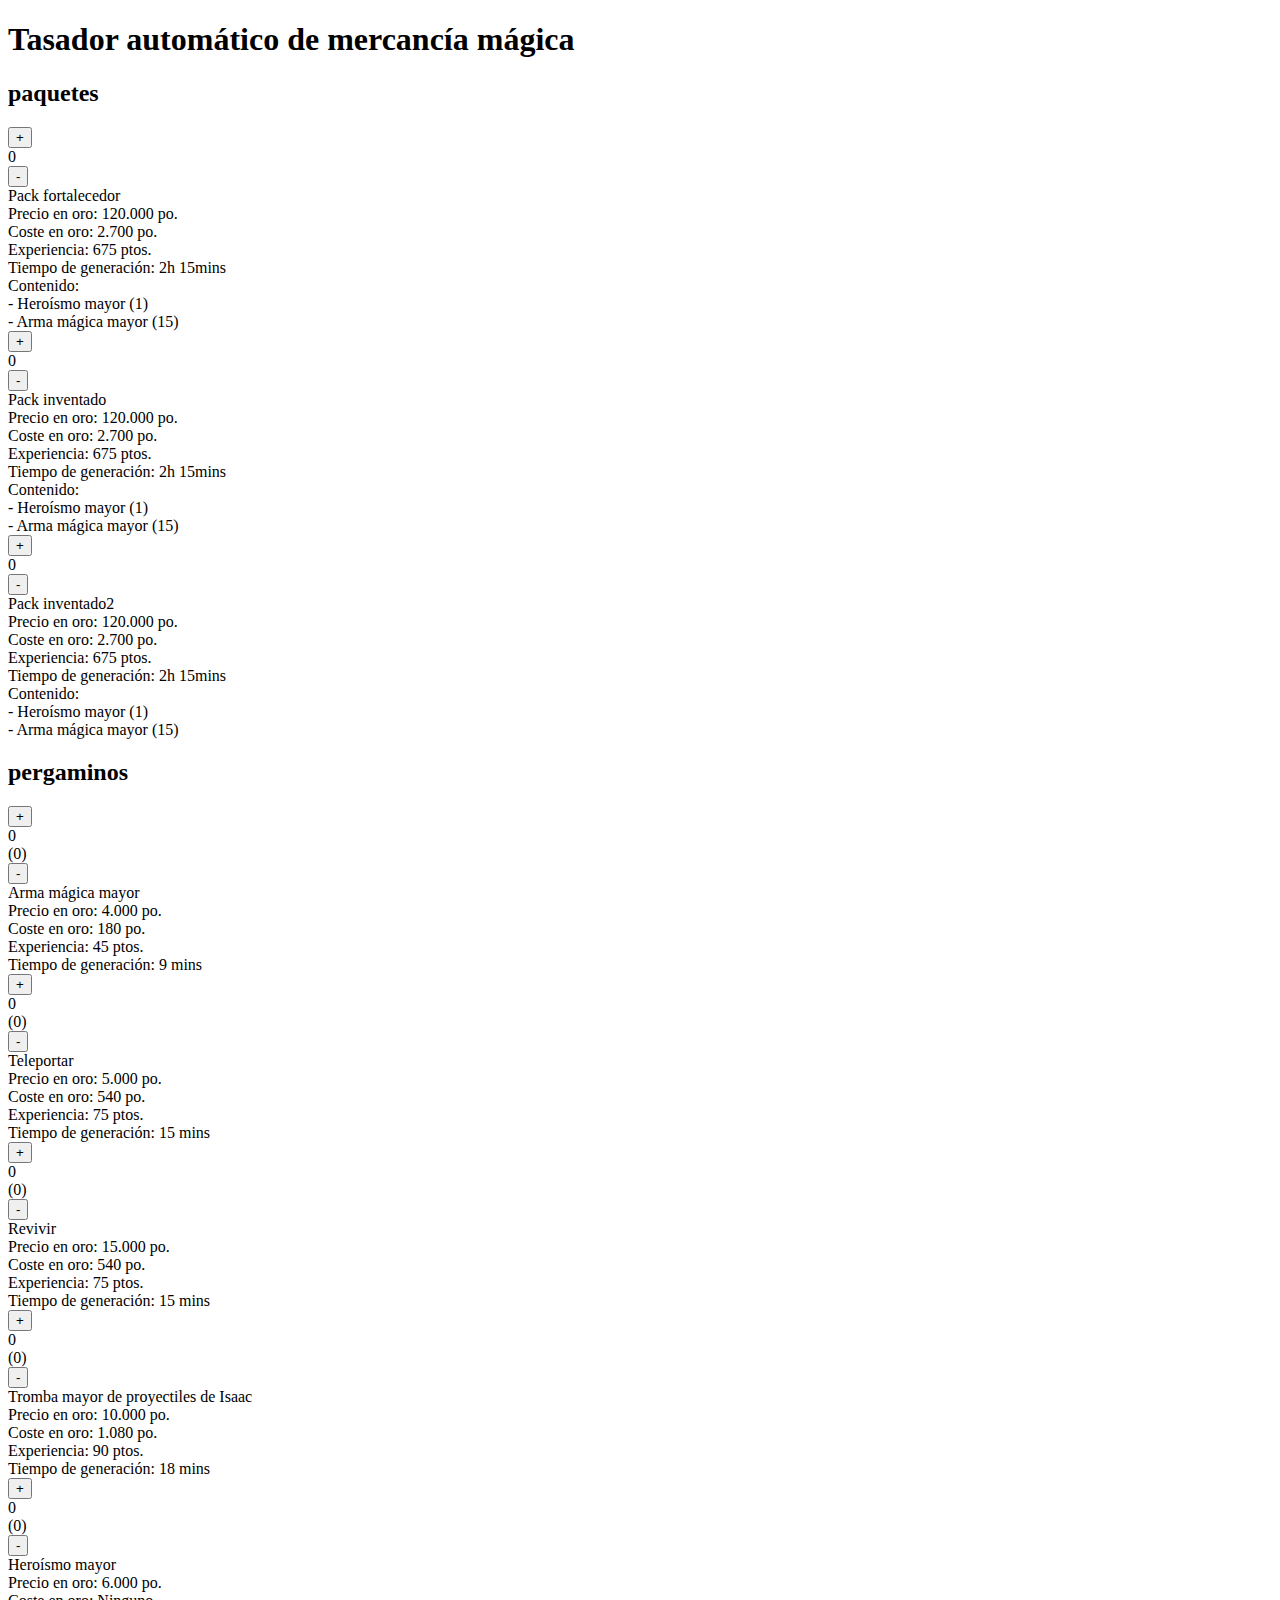
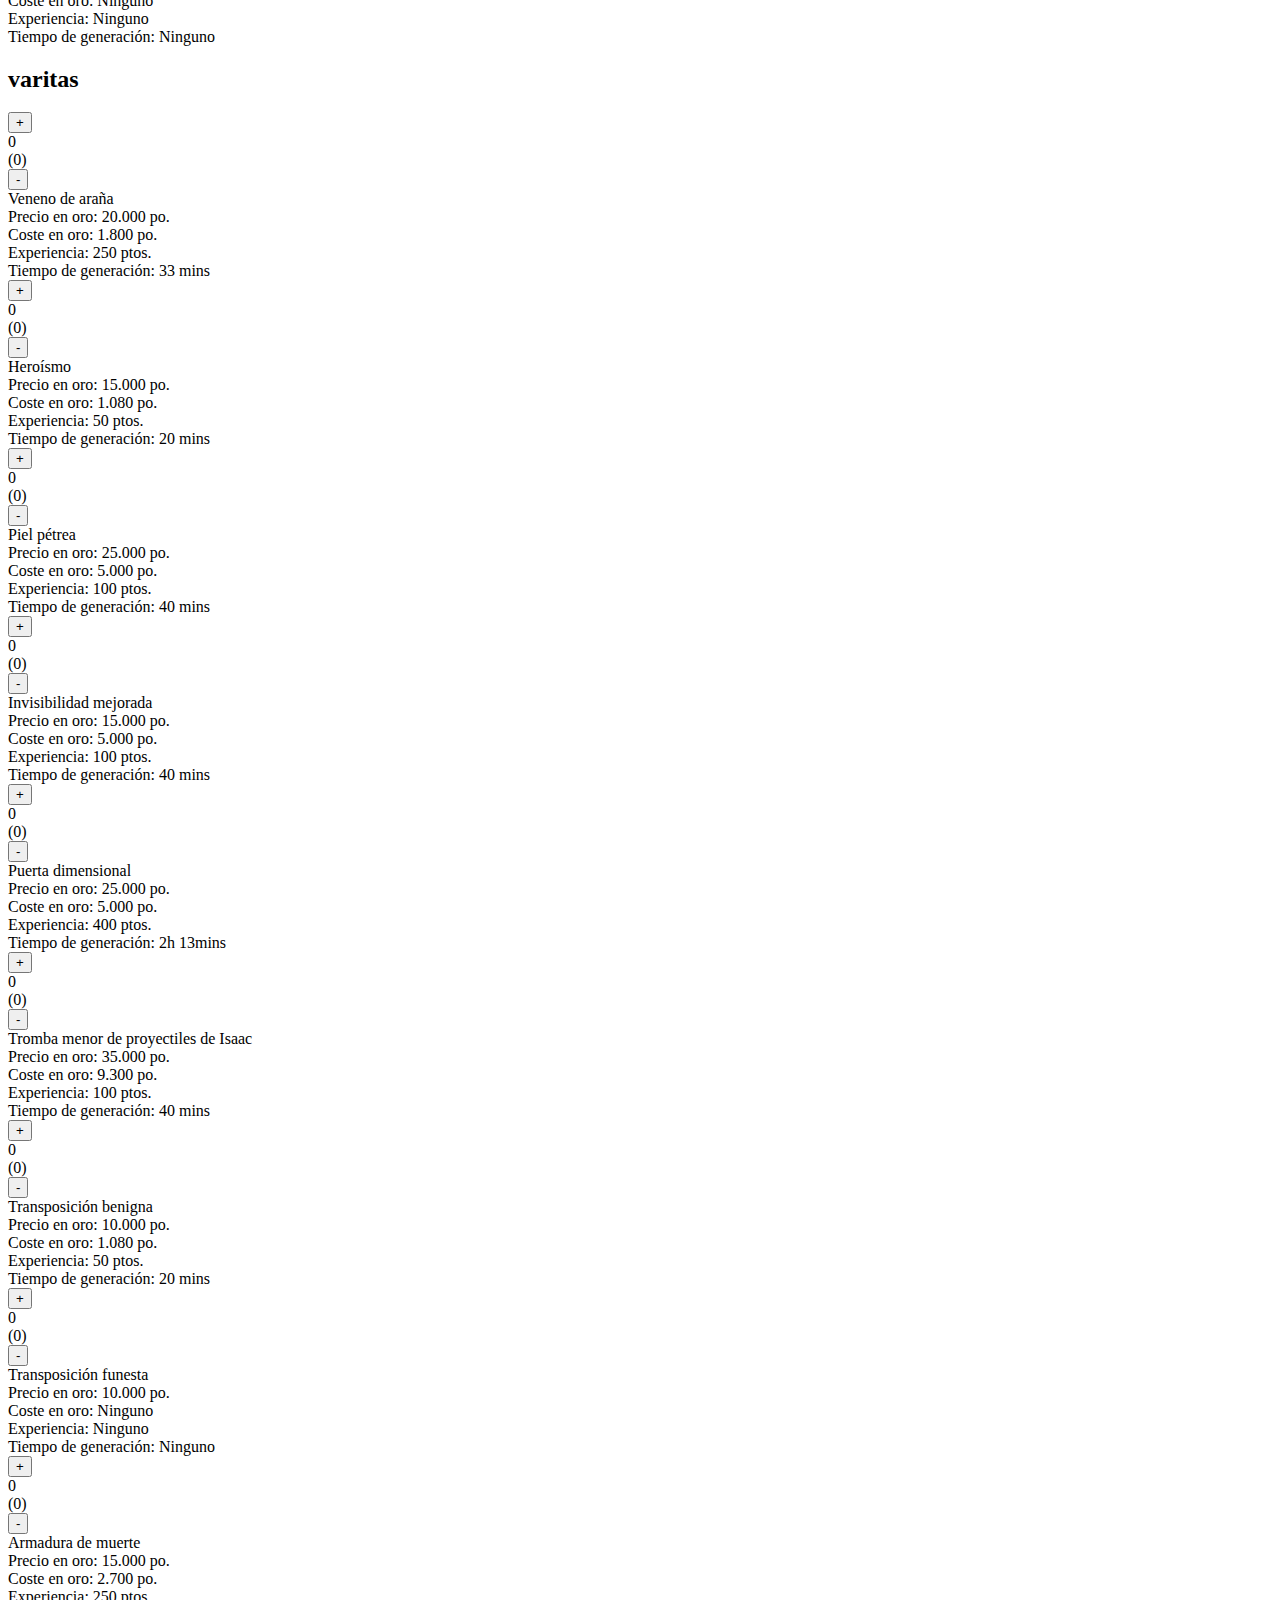
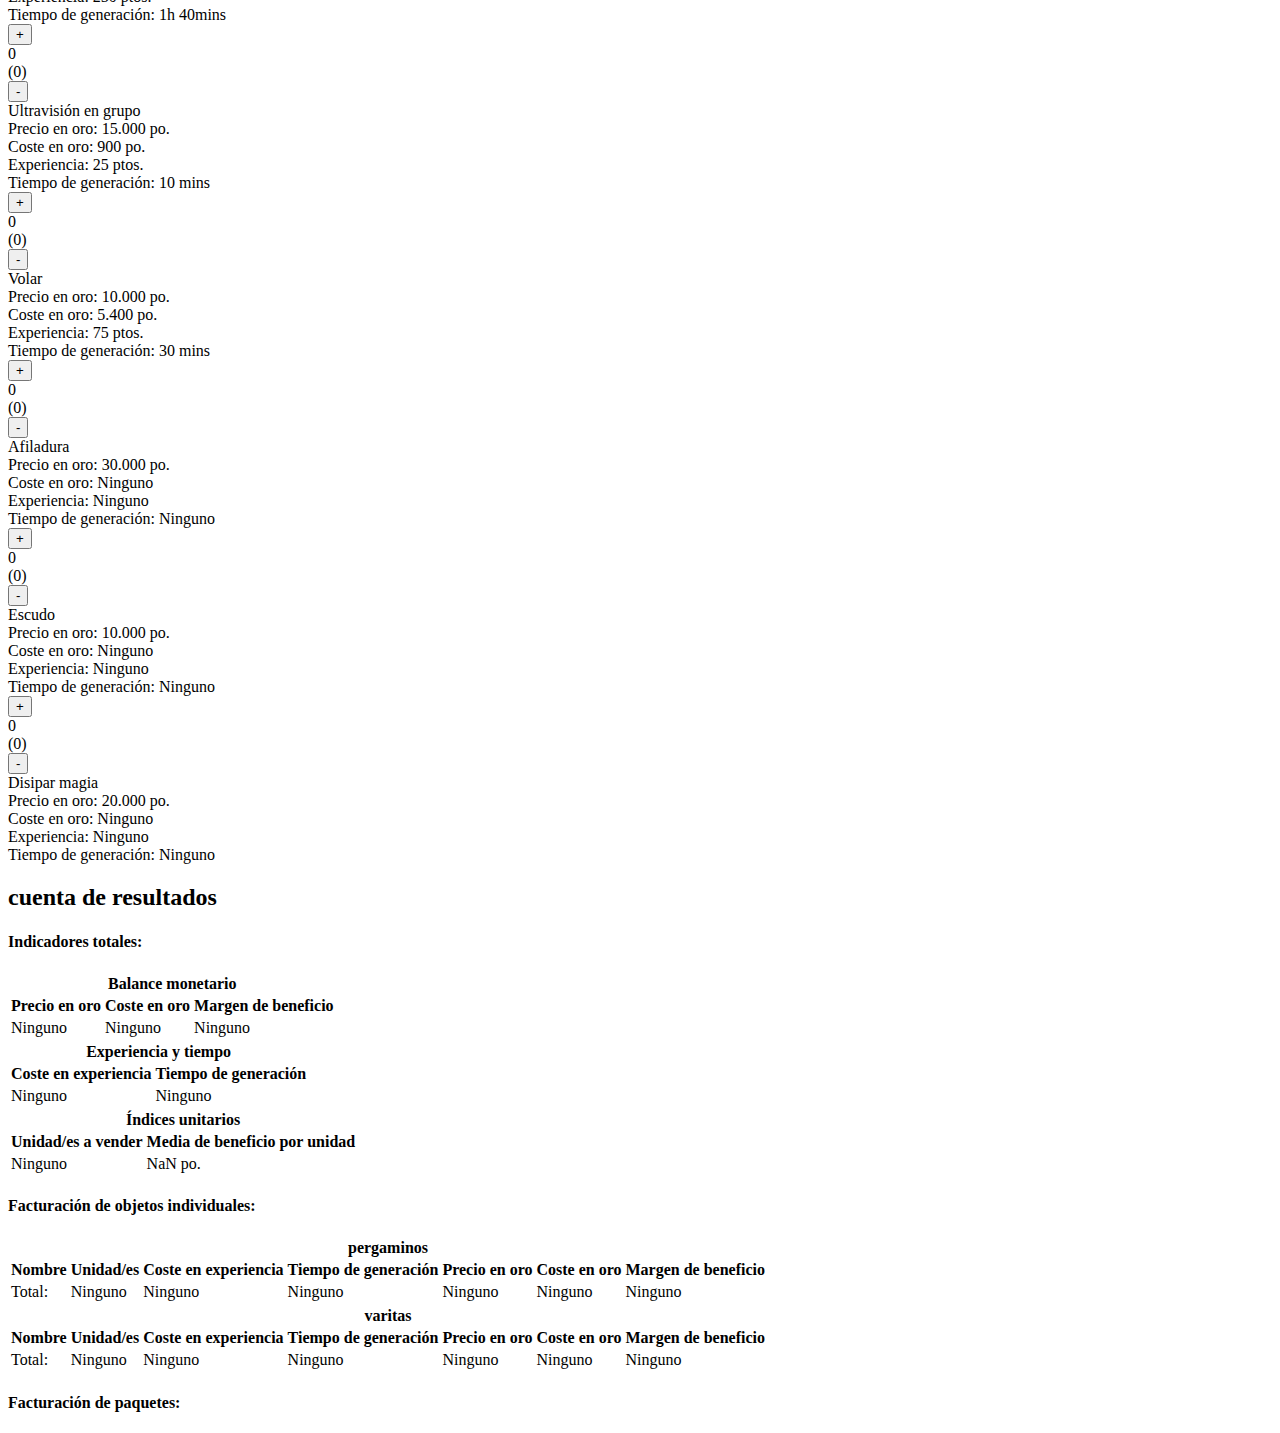
==== index.html @ 88072f34 "Add files via upload" ====
<!DOCTYPE html>
<html lang="es">
<head>
    <meta charset="UTF-8">
    <meta name="viewport" content="width=device-width, initial-scale=1.0">
    <title>Tasador de mercadotecnia mágica</title>
    <script type="module" src="script/main.js"></script>
</head>
<body>
    <h1> Tasador automático de mercancía mágica </h1>

    <!-- Estas etiquetas son necesarias para el funcionamiento del programa-->

    <div id="mostradorPaquetes"> </div>
    <div id="mostradorProductos"> </div>
    <div id="cuenta_resultado"></div>
   
</body>
</html>
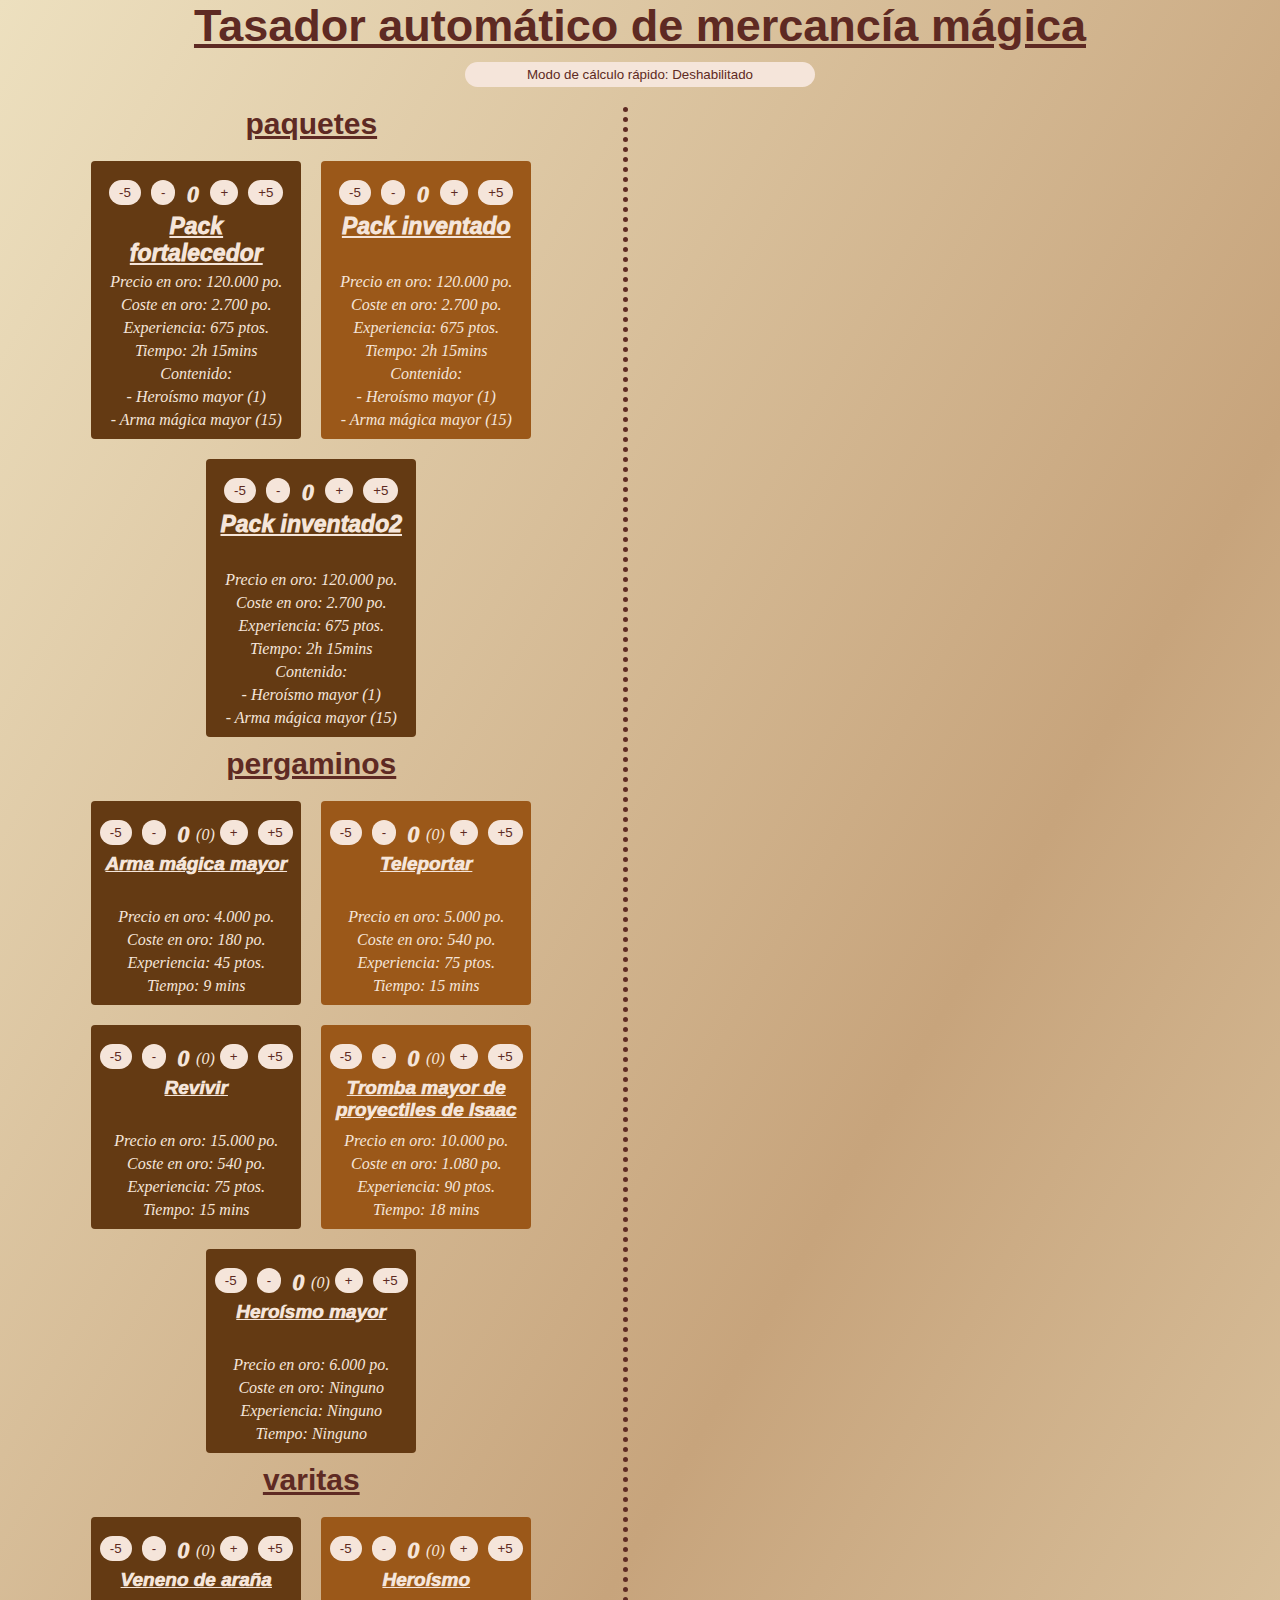
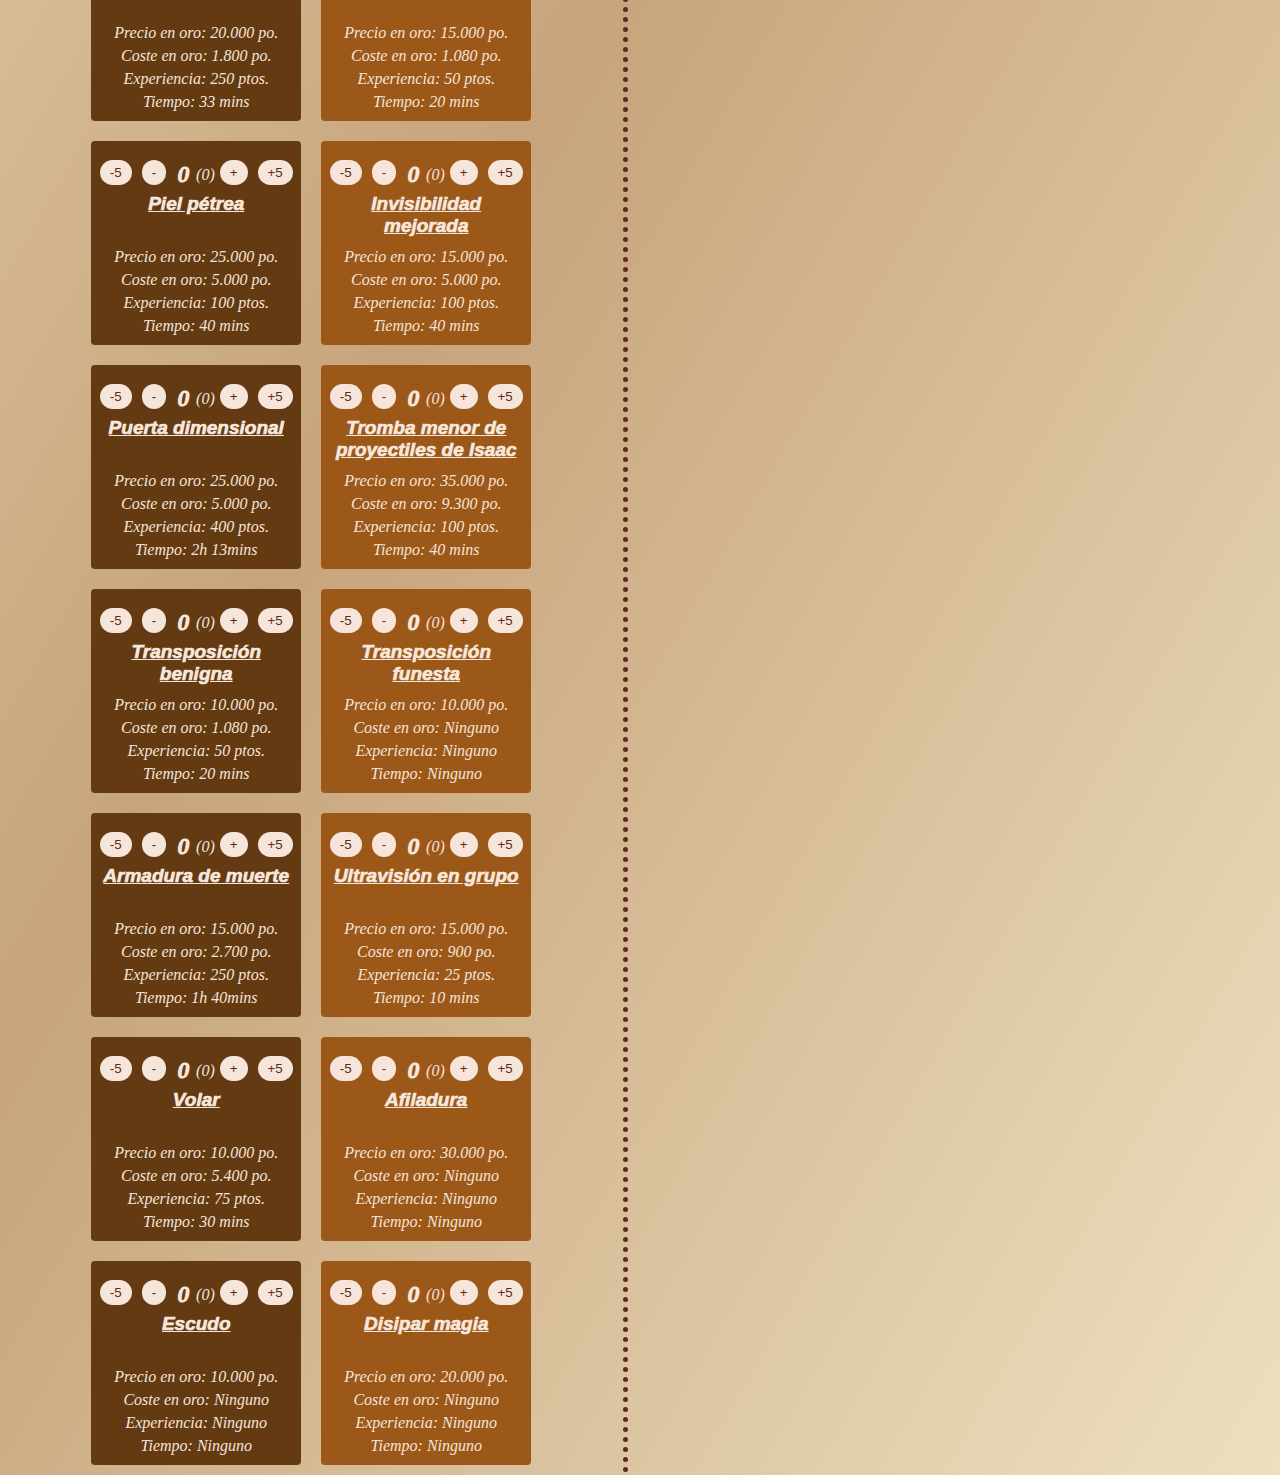
==== commit efa8b8c5: "Add files via upload" ====
--- a/index.html
+++ b/index.html
@@ -3,17 +3,41 @@
 <head>
     <meta charset="UTF-8">
     <meta name="viewport" content="width=device-width, initial-scale=1.0">
-    <title>Tasador de mercadotecnia mágica</title>
+    <title>Tasador de mercancía mágica</title>
     <script type="module" src="script/main.js"></script>
+    <link rel="stylesheet" href="estilo.css">
 </head>
 <body>
+    
     <h1> Tasador automático de mercancía mágica </h1>
+    <div class="contenedor-boton"> 
+        <button class="botonpanel" id="cambiarmodo_calculorapido" value="false"> Modo de cálculo rápido: Deshabilitado </button>
+    </div>
+    
+    <!-- 
+        Estas etiquetas son necesarias para el funcionamiento del programa:
+        id="mostradorPaquetes"
+        id="mostradorProductos"
+        id="cuenta_resultado"
+    -->
 
-    <!-- Estas etiquetas son necesarias para el funcionamiento del programa-->
+    <div class="contenedor-padre">
+        <div class="contenedor-izquierdo">
+            <div id="mostradorPaquetes"> </div>
+            <div id="mostradorProductos"> </div>
+        </div>
+        <div class="contenedor-derecho" id="contenedor-derecho">
+            <div id="cuenta_resultado"></div>
+        </div>
+    </div>
 
-    <div id="mostradorPaquetes"> </div>
-    <div id="mostradorProductos"> </div>
-    <div id="cuenta_resultado"></div>
-   
+    <div id="flecha"></div>
+
+
+  
+
+
+
+
 </body>
 </html>--- a/estilo.css
+++ b/estilo.css
@@ -0,0 +1,262 @@
+
+/* Importar fuentes */
+
+@import url('https://fonts.googleapis.com/css2?family=IM+Fell+Great+Primer+SC&family=MedievalSharp&display=swap');
+.im-fell great primer sc-regular {
+    font-family: "IM Fell Great Primer SC", serif;
+    font-weight: 400;
+    font-style: normal;
+}
+  
+* {
+    margin:0; 
+    padding: 0;
+}
+
+body {
+    background-image: linear-gradient(120deg, #ede0bf, #c7a47c, #ede0bf);
+
+}
+
+/* Título de la web: Tasador automático..."*/
+
+h1 {
+    margin-bottom: 10px;
+    font-size: 45px;
+    width: 100%;
+    color: var(--color3);;
+    text-align: center;
+    text-decoration: underline;
+    font-family: "IM Fell Great Primer SC", "Arial";
+}
+
+h2 {
+    width: 100%;
+    margin-bottom: 10px;
+    font-size: 30px;
+    color: var(--color3);;
+    text-align: center;
+    text-decoration: underline;
+    font-family: "IM Fell Great Primer SC", "Arial";
+}
+
+h4 {
+    width: 100%;
+    margin-bottom: 10px;
+    font-size: 20px;
+    color: var(--color3);;
+    text-align: left;
+
+    font-family: "IM Fell Great Primer SC", "Arial";
+}
+
+#cambiarmodo_calculorapido {
+    width: 350px;
+}
+
+.contenedor-boton {
+    width: 100%;
+    display: flex;
+    justify-content: center;
+    align-items: center;
+    margin-bottom:20px;
+
+}
+
+
+/* Ajustes de disposición */
+
+.contenedor-padre {
+    display: flex;
+}
+  
+.contenedor-izquierdo, .contenedor-derecho {
+    flex: 1; 
+}
+
+.contenedor-derecho {
+
+    border-left: 5px dotted var(--color3);
+    padding-left: 30px;
+    display: flex;
+    flex-direction: column;
+
+}
+
+.muestraPaquete    {
+    display: flex;
+    flex-wrap: wrap;
+    justify-content: center; /* Centrar horizontalmente */
+    align-items: center;
+}
+  
+.paquete {
+    width: calc(33.33% - 20px); 
+    margin: 10px; 
+}
+
+.muestraProducto {
+    display: flex;
+    flex-wrap: wrap;
+    justify-content: center; /* Centrar horizontalmente */
+    align-items: center;
+}
+
+.producto {
+    width: calc(33.33% - 20px); 
+    margin: 10px; 
+}
+
+/* PAQUETE */
+
+.paquete, .producto {
+    display: flex;
+    flex-direction: column;
+    justify-content: center; /* Centrar horizontalmente */
+    align-items: center;
+    padding: 10px;
+    margin-bottom: 10px;
+    font-family: 'Times New Roman', Times, serif;
+    width: 190px; /* Tamaño fijo del paquete */
+    transition: transform 0.3s ease;
+    border-radius: 0.25em;
+}
+
+.paquete:hover, .producto:hover {
+    transform: translateY(-5px);
+}
+
+.paquete:nth-child(even) {
+    background-color: var(--color2);/* Color marrón */
+}
+
+.paquete:nth-child(odd) {
+    background-color: var(--color1); /* Otro color más claro */
+}
+
+.producto:nth-child(even) {
+    background-color: var(--color2);/* Color marrón */
+}
+
+.producto:nth-child(odd) {
+    background-color: var(--color1); /* Otro color más claro */
+}
+
+
+.panel_suma_resta {
+    display: flex;
+    justify-content: center; /* Centrar horizontalmente */
+    align-items: center;
+}
+
+.botonpanel {
+    padding: 5px 10px;
+    margin: 0 5px;
+    cursor: pointer;
+    border: none;
+    border-radius: 100px;
+    background-color: var(--color4);; 
+    color: var(--color3);
+    
+}
+
+.nombre-paquete, .nombre_objeto {
+    font-family: "IM Fell Great Primer SC", "Arial";
+    color: var(--color4);;
+    font-size: 23px;
+    font-weight: 1000;  
+    text-decoration: underline;
+    margin-top: 10px;
+    text-align: center;
+}
+
+.nombre_objeto {
+    height: 50px;
+    font-size: 19px;
+}
+
+.nombre-paquete {
+    height: 55px;
+}
+
+.paquete div, .producto div {
+    color: var(--color4);;
+    font-style: italic;
+    margin-top: 5px;
+}
+
+.uds {
+    font-size: 24px;
+    width: 25px;
+    text-align: center;
+    font-weight: 1000;
+}       
+
+/* Estilo para la tabla */
+
+table {
+  background:  var(--color2);
+  border-radius: 0.25em;
+  border-collapse: collapse;
+  margin: 1em;
+}
+th {
+  text-transform: uppercase;
+  border-bottom: 3px solid var(--color4);;
+  color: var(--color4);;
+  font-size: 0.85em;
+  font-weight: 1000;
+  padding: 0.5em 1em;
+  text-align: left;
+}
+td {
+  color: var(--color4);;
+  font-weight: 400;
+  padding: 0.65em 1em;
+}
+.disabled td {
+  color: var(--color2);
+}
+tbody tr {
+  transition: background 0.25s ease;
+}
+tbody tr:hover {
+  background: var(--color2);
+}
+
+thead {
+    background-color: var(--color1);
+}
+tfoot {
+    background-color: var(--color1);
+}
+
+#flecha {
+    
+    visibility: hidden;
+    position: fixed;
+    top: 39%;
+    left: 48.15%; /* Ajusta la posición horizontal de la flecha */
+    transform: translateY(-50%);
+    width: 0;
+    height: 0;
+    border-top: 2.5vh solid transparent;
+    border-bottom: 2.5vh  solid transparent;
+    border-right: 2.5vh solid var(--color3);; /* Cambia el color y tamaño de la flecha si lo necesitas */
+    z-index: 9999; /* Asegura que esté por encima de otros elementos */
+}
+
+  
+
+:root {
+    --color1: #643a13	;
+    --color2: #9b5819;
+    --color3: #5e2a23;
+    --color4:   #f5e5da
+}
+
+/*
+--color1: #b94d00;
+    --color2: #e96304;
+*/
+
